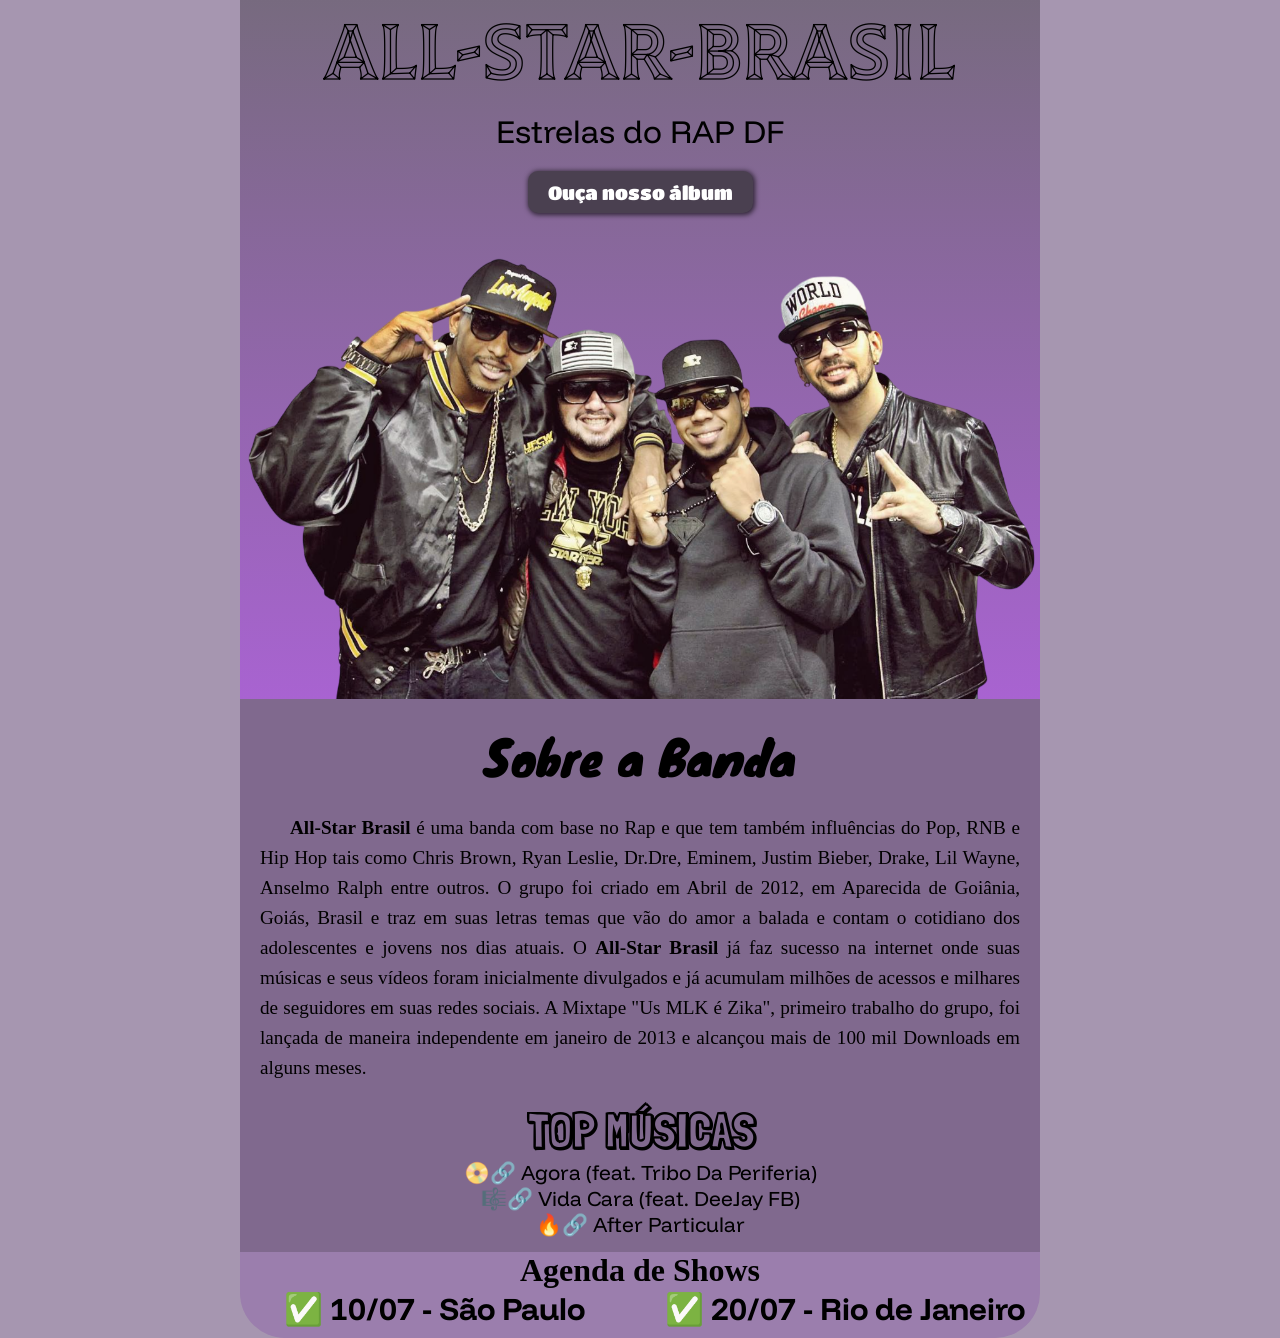
==== index.html @ 801ed087 "adicionando o site all star brasil" ====
<!DOCTYPE html>
<html lang="pt-br">
<head>
    <meta charset="UTF-8">
    <meta name="viewport" content="width=device-width, initial-scale=1.0">
    <link rel="shortcut icon" href="imagens/estrela-favicon.ico" type="image/x-icon">
    <link rel="stylesheet" href="estilo/style.css">
    <title>All-Star-Brasil</title>
</head>
<body>
    <header>
        <div>
            <h1>ALL-STAR-BRASIL</h1>
            <p>Estrelas do RAP DF</p>
            <p class="album swing"><a href="https://open.spotify.com/playlist/37i9dQZF1DZ06evO4xycq4" target="_blank" rel="external">Ouça nosso álbum</a></p>
            <img src="imagens/All_divulgacao-Photoroom.png" alt="Foto Banda">
        </div>
    </header>

    <main>
        <h2>Sobre a Banda</h2>

        <article>
            <strong>All-Star Brasil</strong> é uma banda com base no Rap e que tem também influências do Pop, RNB e Hip Hop tais como Chris Brown, Ryan Leslie, Dr.Dre, Eminem, Justim Bieber, Drake, Lil Wayne, Anselmo Ralph entre outros.
            O grupo foi criado em Abril de 2012, em Aparecida de Goiânia, Goiás, Brasil e traz em suas letras temas que vão do amor a balada e contam o cotidiano dos adolescentes e jovens nos dias atuais. 
            O <strong>All-Star Brasil</strong> já faz sucesso na internet onde suas músicas e seus vídeos foram inicialmente divulgados e já acumulam milhões de acessos e milhares de seguidores em suas redes sociais. A Mixtape "Us MLK é Zika", primeiro trabalho do grupo, foi lançada de maneira independente em janeiro de 2013 e alcançou mais de 100 mil Downloads em alguns meses.
        </article>
        
        <aside>

            <h3>TOP MÚSICAS</h3>
                <ul>
                    <li class="top1"><a href="https://www.youtube.com/watch?v=4avT7yRLXm8&list=RD4avT7yRLXm8&start_radio=1" target="_blank" rel="external">Agora (feat. Tribo Da Periferia)</a></li>

                    <li class="top2"><a href="https://www.youtube.com/watch?v=x7hxLro4OG8&list=RDx7hxLro4OG8&start_radio=1&ab_channel=DeeJayFB" target="_blank" rel="external">Vida Cara (feat. DeeJay FB)</a></li>

                    <li class="top3"><a href="https://www.youtube.com/watch?v=cutgvBGDSqw&list=RDcutgvBGDSqw&start_radio=1&ab_channel=LucasLucco" target="_blank" rel="external">After Particular</a></li>
                </ul>
        </aside>
    </main>

    <footer>
        <h1>Agenda de Shows</h1>
        <ul>
            <li>10/07 - São Paulo</li>
            <li>20/07 - Rio de Janeiro</li>
        </ul>
    </footer>
</body>
</html>
---- estilo/style.css ----
@charset "UTF-8";

@import url('https://fonts.googleapis.com/css2?family=Tilt+Prism&display=swap');

@import url('https://fonts.googleapis.com/css2?family=Funnel+Display:wght@300..800&display=swap');

@import url('https://fonts.googleapis.com/css2?family=Titan+One&display=swap');

@import url('https://fonts.googleapis.com/css2?family=Knewave&display=swap');

@import url('https://fonts.googleapis.com/css2?family=Londrina+Shadow&display=swap');

@keyframes swing-animation {
    0% {
      transform: scale(1);
    }
    50% {
      transform: scale(1.1); /* Aumenta 20% */
    }
    100% {
      transform: scale(1);
    }
  }

*{
    padding: 0px;
    margin: 0px;
}

:root {
    --cor0: #2A1138;
    --cor1: #4A4050;
    --cor2: #6A4E7A;
    --cor3: #AB23FA;
    --cor4: #854EA5;
    --cor5: #9B40CF;
}

body {
    background-color: #6a4e7a97;
    max-width: 800px;
    min-width: 300px;
    margin: auto;
}

header {
    background-image: linear-gradient(to bottom, #4a405082, #ab23fa71);
}
header div {
    width: 100%;
    height: auto;
    position: relative;
    display: flex;
    flex-direction: column;
    align-items: center;
    text-align: center;
    padding: 0px;
    gap: 10px;
}
header > div > h1 {
    text-align: center;
    font-family: "Tilt Prism", sans-serif;
    font-size: 5em;
    
}
header > div > p {
    text-align: center;
    font-family: "Funnel Display", sans-serif;
    font-size: 2em;

}
.album {
    background-color: #4a4050;
    font-family: "Titan One", sans-serif;
    box-shadow: 1px 1px 5px 1px rgba(0, 0, 0, 0.651);
    display: inline-block;
    color: white;
    text-align: center;
    font-size: 1.2em;
    padding: 10px 20px;
    border-radius: 10px;
    margin-top: 10px;
}

.swing {
  animation: swing-animation 1s ease-out infinite;
}

header a {
    text-decoration: none;
    color: white;
}

header > div > p.album > a:hover {
    color: var(--cor0);
}

header > div > p.album:hover {
    background-color: var(--cor3);
    color: var(--cor0);
    transition-duration: 0.5s;
}

header > div > img {
     width: 100%;
    height: auto;
    object-fit: cover;
}

main {
    background-color: #6a4e7a9e;
    max-width: 800px;
    min-width: 300px;
    margin: auto;
}
main > h2 {
    font-size: 3em;
    font-family: "Knewave", system-ui;
    font-weight: normal;
    text-align: center;
    padding-top: 20px;
}

main article {
    text-align: justify;
    line-height: 30px;
    font-size: 1.2em;
    padding: 20px;
    margin: auto;
    text-indent: 30px;
}

main > article > strong {
    text-align: bolder;
}

main > aside > h3, ul {
    text-align: center;
    font-family: "Funnel Display", sans-serif;
    font-size: 1.3em;
}

main > aside > h3 {
    font-family: "Londrina Shadow", sans-serif;
    font-size: 3em;
}

main > aside {
    padding-bottom: 15px;
}

main > aside > ul > li > a {
    text-decoration: none;
    color: black;
}

main > aside > ul > li > a:hover {
    text-decoration: underline;
}

.top1 {
    list-style-type: "\1F4C0\1F517\00A0";
    list-style-position: inside;
}
.top2 {
    list-style-type: "\1F3BC\1F517\00A0";
    list-style-position: inside;
}
.top3 {
    list-style-type: "\1F525\1F517\00A0";
    list-style-position: inside;
}

footer {
    background-color: #854ea555;
    border-radius: 0px 0px 45px 45px;
}
footer > h1 {
    text-align: center;
}
footer > ul {
    list-style-type: "\2705\00A0";
    list-style-position: inside;
    columns: 2;
    padding-bottom: 10px;
}
footer > ul > li {
    font-size: 1.5em;
    font-weight: bold;
}
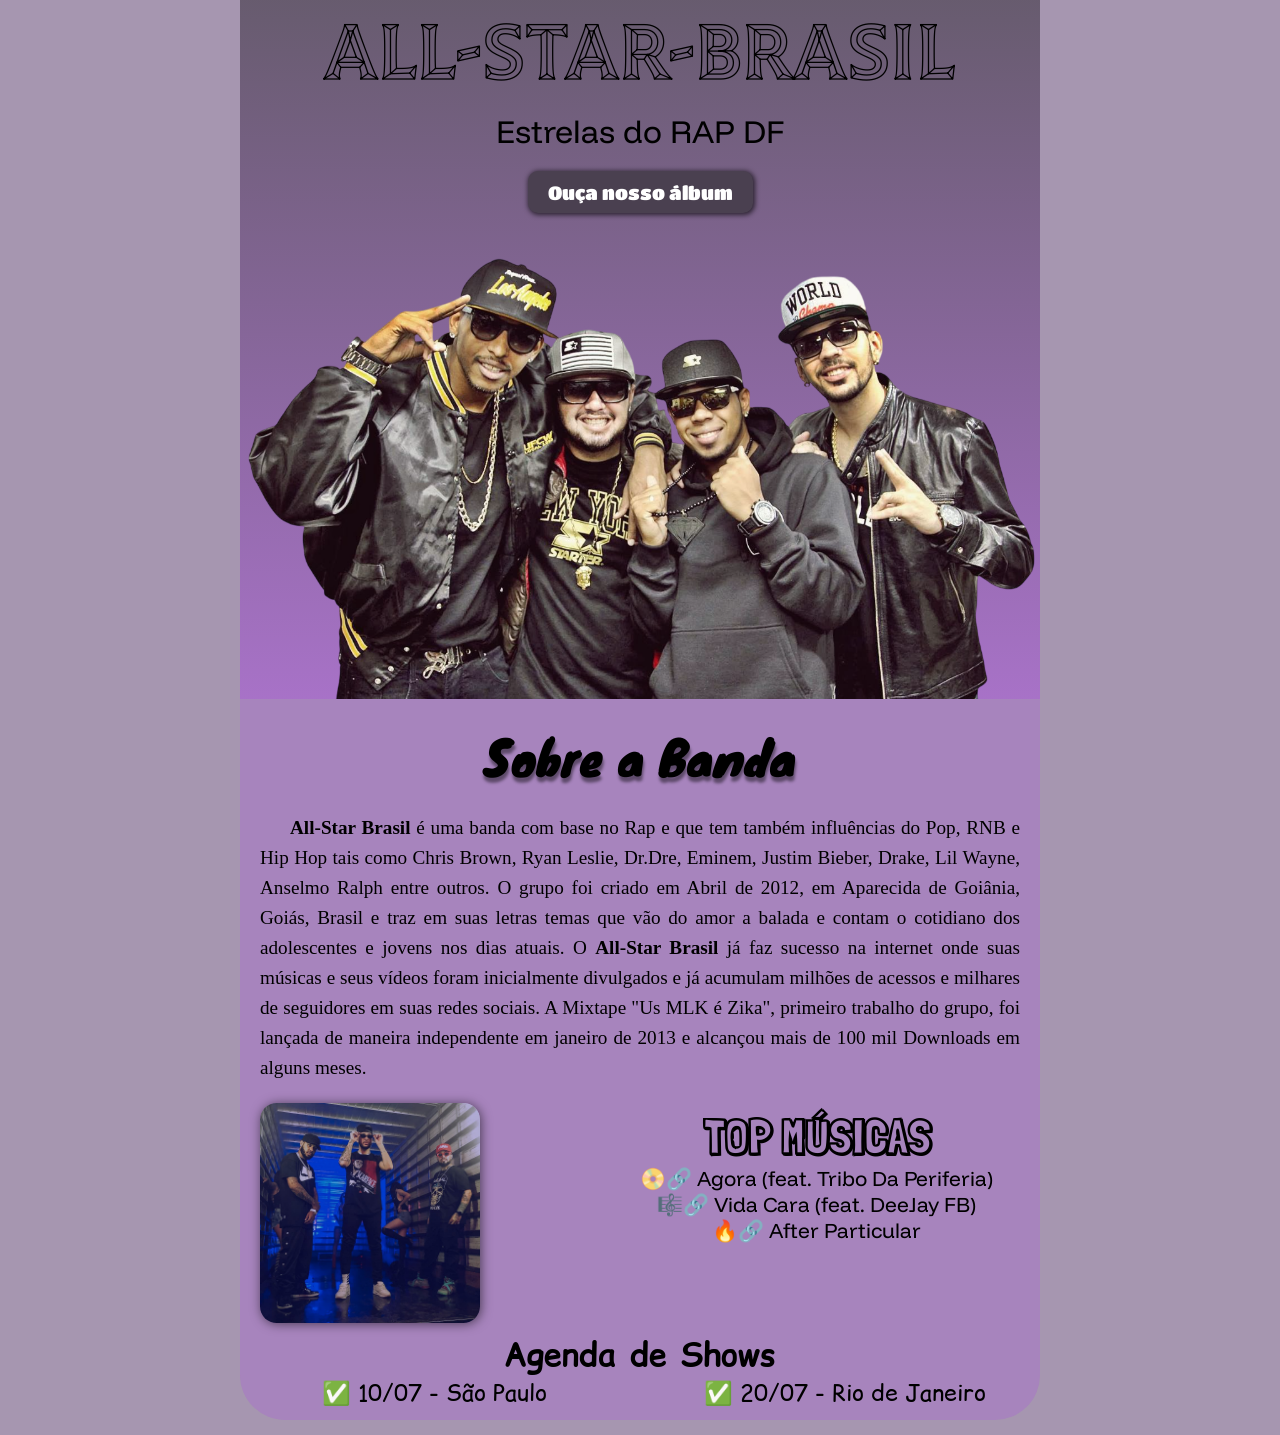
==== commit 063498c7: "adicionado foto ao lado do top musicas" ====
--- a/index.html
+++ b/index.html
@@ -26,16 +26,20 @@
             O <strong>All-Star Brasil</strong> já faz sucesso na internet onde suas músicas e seus vídeos foram inicialmente divulgados e já acumulam milhões de acessos e milhares de seguidores em suas redes sociais. A Mixtape "Us MLK é Zika", primeiro trabalho do grupo, foi lançada de maneira independente em janeiro de 2013 e alcançou mais de 100 mil Downloads em alguns meses.
         </article>
         
-        <aside>
+        <aside id="container">
 
-            <h3>TOP MÚSICAS</h3>
-                <ul>
-                    <li class="top1"><a href="https://www.youtube.com/watch?v=4avT7yRLXm8&list=RD4avT7yRLXm8&start_radio=1" target="_blank" rel="external">Agora (feat. Tribo Da Periferia)</a></li>
+            <div id="foto">
+                <img src="imagens/grupo.jpg" alt="">
+            </div>
 
-                    <li class="top2"><a href="https://www.youtube.com/watch?v=x7hxLro4OG8&list=RDx7hxLro4OG8&start_radio=1&ab_channel=DeeJayFB" target="_blank" rel="external">Vida Cara (feat. DeeJay FB)</a></li>
-
-                    <li class="top3"><a href="https://www.youtube.com/watch?v=cutgvBGDSqw&list=RDcutgvBGDSqw&start_radio=1&ab_channel=LucasLucco" target="_blank" rel="external">After Particular</a></li>
-                </ul>
+            <div id="conteudo">
+                <h3>TOP MÚSICAS</h3>
+                    <ul>
+                        <li class="top1"><a href="https://www.youtube.com/watch?v=4avT7yRLXm8&list=RD4avT7yRLXm8&start_radio=1" target="_blank" rel="external">Agora (feat. Tribo Da Periferia)</a></li>
+                        <li class="top2"><a href="https://www.youtube.com/watch?v=x7hxLro4OG8&list=RDx7hxLro4OG8&start_radio=1&ab_channel=DeeJayFB" target="_blank" rel="external">Vida Cara (feat. DeeJay FB)</a></li>
+                        <li class="top3"><a href="https://www.youtube.com/watch?v=cutgvBGDSqw&list=RDcutgvBGDSqw&start_radio=1&ab_channel=LucasLucco" target="_blank" rel="external">After Particular</a></li>
+                    </ul>
+            </div>
         </aside>
     </main>
 
--- a/estilo/style.css
+++ b/estilo/style.css
@@ -9,6 +9,8 @@
 @import url('https://fonts.googleapis.com/css2?family=Knewave&display=swap');
 
 @import url('https://fonts.googleapis.com/css2?family=Londrina+Shadow&display=swap');
+
+@import url('https://fonts.googleapis.com/css2?family=Comic+Relief:wght@400;700&display=swap');
 
 @keyframes swing-animation {
     0% {
@@ -41,10 +43,11 @@
     max-width: 800px;
     min-width: 300px;
     margin: auto;
+    padding-bottom: 15px;
 }
 
 header {
-    background-image: linear-gradient(to bottom, #4a405082, #ab23fa71);
+    background-image: linear-gradient(to bottom, #4a4050ae, #ab23fa50);
 }
 header div {
     width: 100%;
@@ -108,16 +111,18 @@
 }
 
 main {
-    background-color: #6a4e7a9e;
+    background-color: #ab23fa28;
     max-width: 800px;
     min-width: 300px;
     margin: auto;
+    padding-bottom: 10px;
 }
 main > h2 {
     font-size: 3em;
     font-family: "Knewave", system-ui;
     font-weight: normal;
     text-align: center;
+    text-shadow: 1px 5px 3px rgba(0, 0, 0, 0.44);
     padding-top: 20px;
 }
 
@@ -134,27 +139,27 @@
     text-align: bolder;
 }
 
-main > aside > h3, ul {
+main > aside > div > h3, ul {
     text-align: center;
     font-family: "Funnel Display", sans-serif;
     font-size: 1.3em;
 }
 
-main > aside > h3 {
+main > aside > div > h3 {
     font-family: "Londrina Shadow", sans-serif;
     font-size: 3em;
 }
 
-main > aside {
+main > aside > div {
     padding-bottom: 15px;
 }
 
-main > aside > ul > li > a {
+main > aside > div > ul > li > a {
     text-decoration: none;
     color: black;
 }
 
-main > aside > ul > li > a:hover {
+main > aside > div > ul > li > a:hover {
     text-decoration: underline;
 }
 
@@ -171,12 +176,40 @@
     list-style-position: inside;
 }
 
+#container {
+    position: relative;
+    display: flex;
+    padding-left: 10px;
+}
+
+#conteudo {
+    position: absolute;
+    left: 50%;
+    top: 3%;
+    padding: 0px 0px 0px 0px;
+    transform: translate(-50% -50%);
+}
+
+#foto > img {
+    max-width: 200px;
+    position: relative;
+    left: 10%;
+    top: 5%;
+    border-radius: 15px;
+    box-shadow: 1px 1px 10px rgba(0, 0, 0, 0.555);
+    transform: scale(1.1);
+    
+}
+
 footer {
-    background-color: #854ea555;
+    background-color: #ab23fa28;
     border-radius: 0px 0px 45px 45px;
+    margin: auto;
+    padding-bottom: 1px;
 }
 footer > h1 {
     text-align: center;
+    font-family: "Comic Relief", sans-serif;
 }
 footer > ul {
     list-style-type: "\2705\00A0";
@@ -185,6 +218,7 @@
     padding-bottom: 10px;
 }
 footer > ul > li {
-    font-size: 1.5em;
-    font-weight: bold;
+    font-size: 1.1em;
+    font-family: "Comic Relief", sans-serif;
+    font-weight: normal;
 }
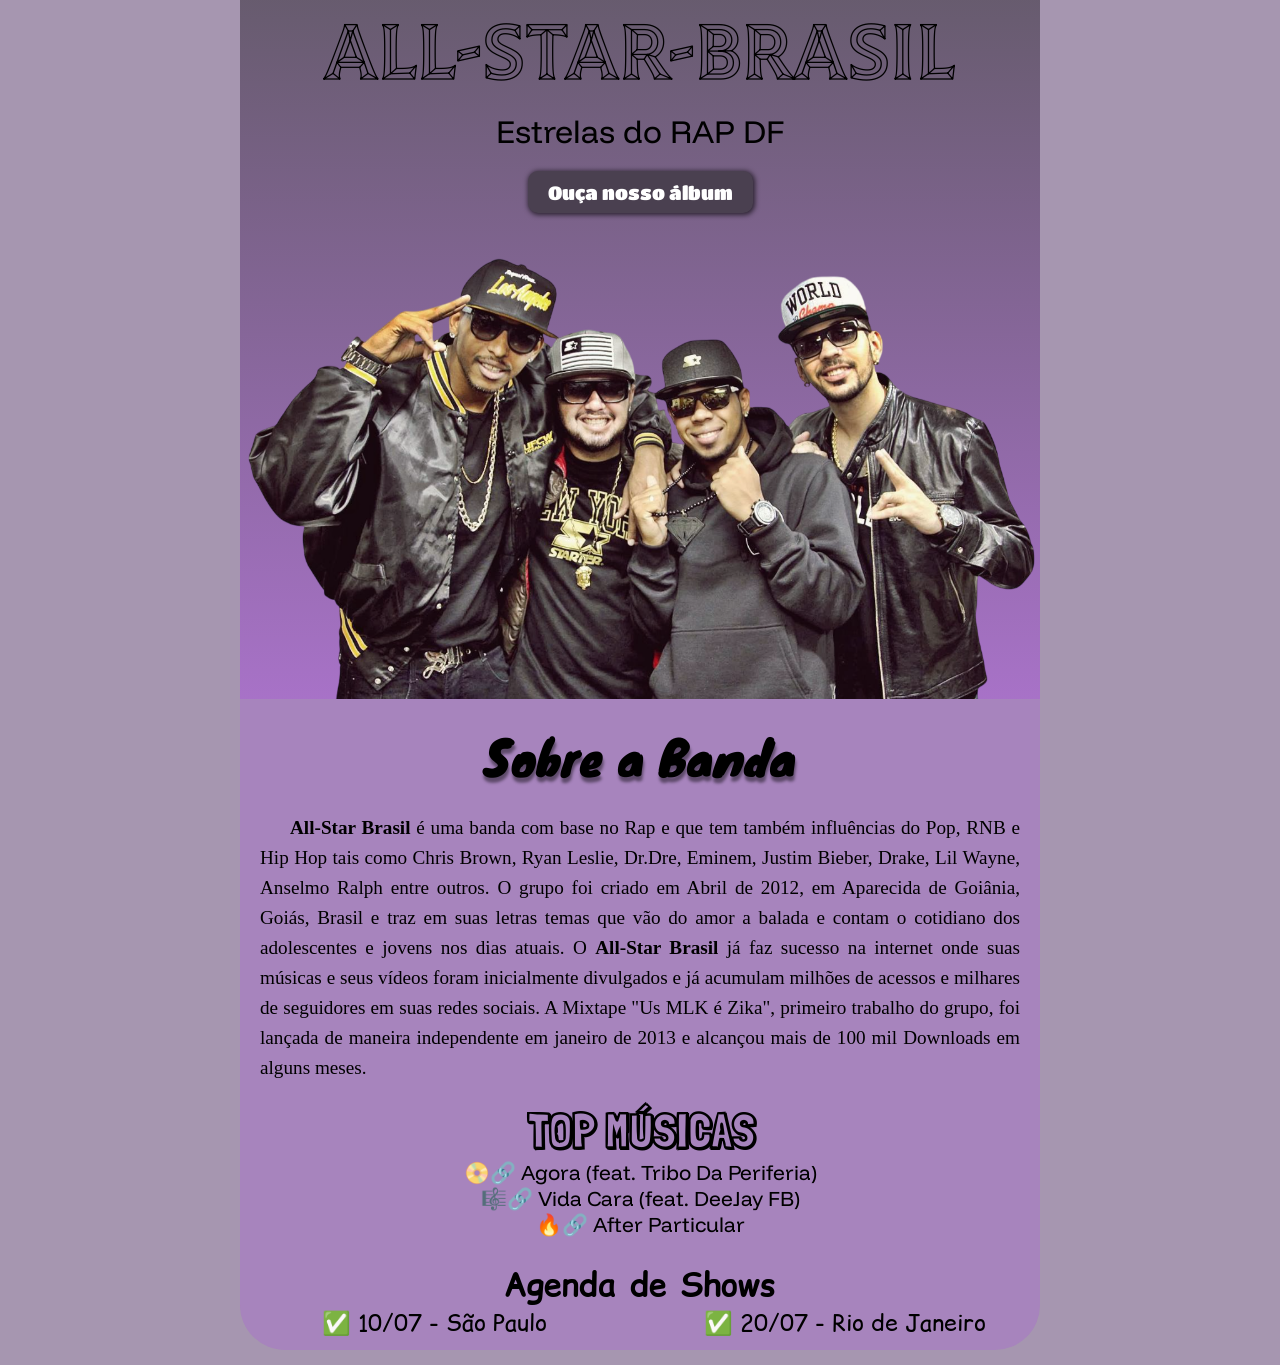
==== commit 6698f6d1: "." ====
--- a/index.html
+++ b/index.html
@@ -28,10 +28,6 @@
         
         <aside id="container">
 
-            <div id="foto">
-                <img src="imagens/grupo.jpg" alt="">
-            </div>
-
             <div id="conteudo">
                 <h3>TOP MÚSICAS</h3>
                     <ul>
--- a/estilo/style.css
+++ b/estilo/style.css
@@ -176,31 +176,6 @@
     list-style-position: inside;
 }
 
-#container {
-    position: relative;
-    display: flex;
-    padding-left: 10px;
-}
-
-#conteudo {
-    position: absolute;
-    left: 50%;
-    top: 3%;
-    padding: 0px 0px 0px 0px;
-    transform: translate(-50% -50%);
-}
-
-#foto > img {
-    max-width: 200px;
-    position: relative;
-    left: 10%;
-    top: 5%;
-    border-radius: 15px;
-    box-shadow: 1px 1px 10px rgba(0, 0, 0, 0.555);
-    transform: scale(1.1);
-    
-}
-
 footer {
     background-color: #ab23fa28;
     border-radius: 0px 0px 45px 45px;
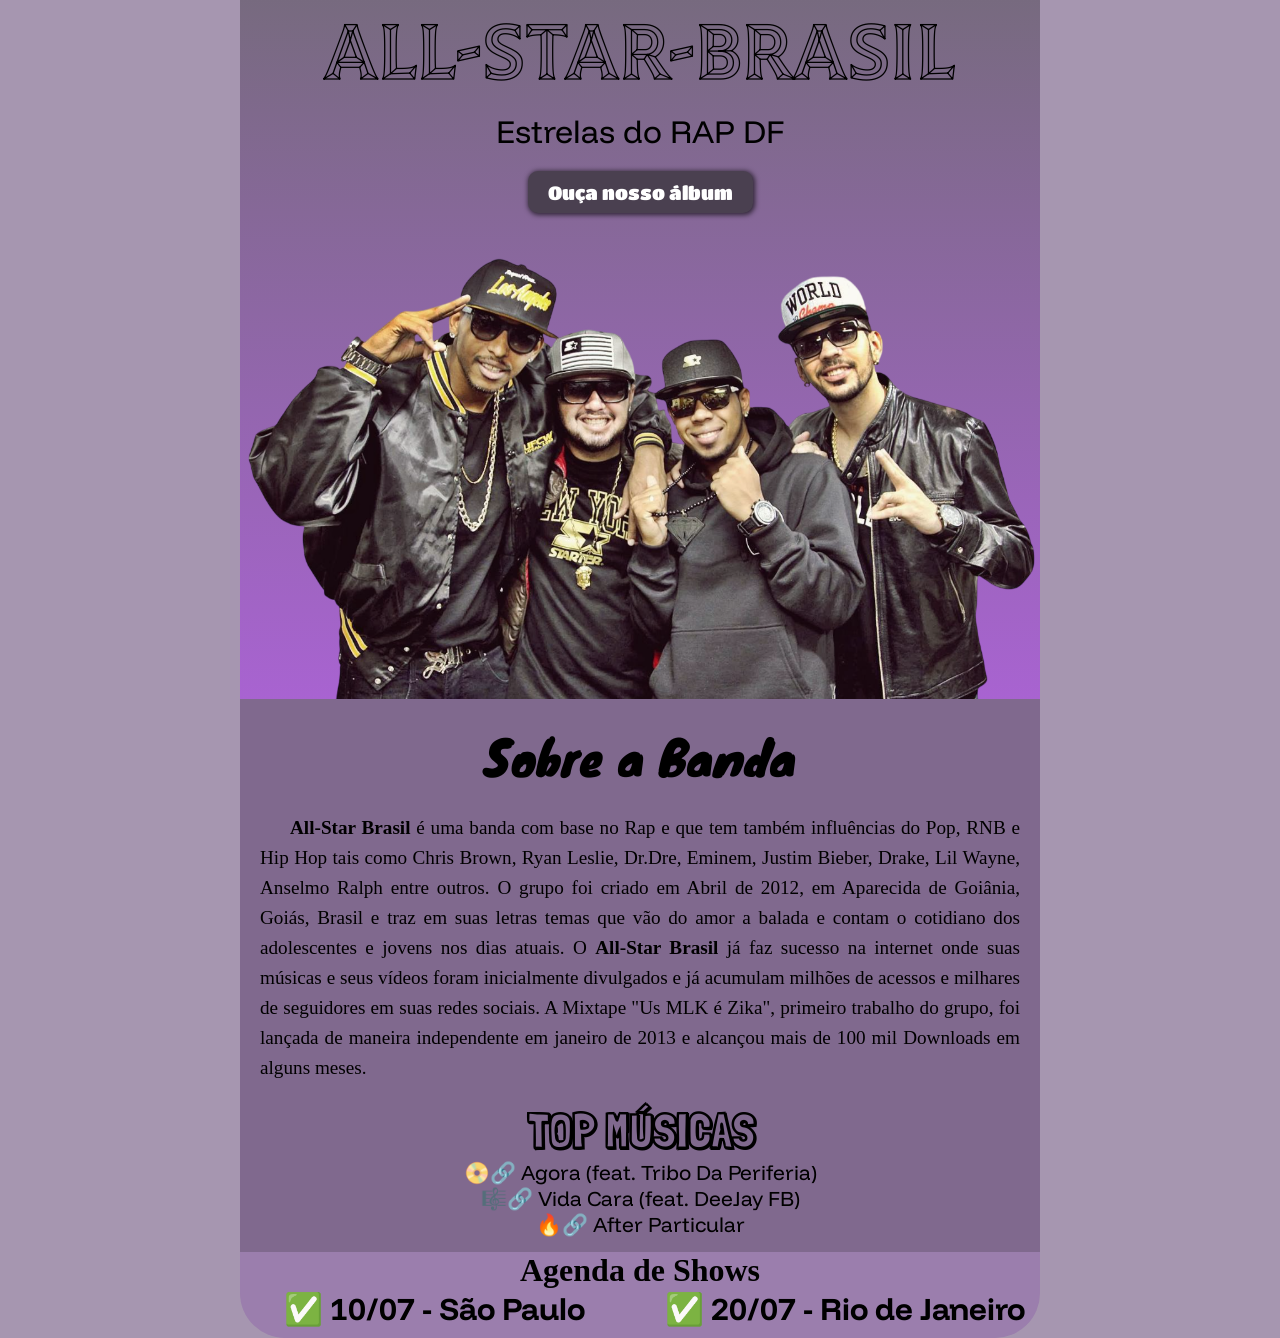
==== commit 938b2203: "att" ====
--- a/index.html
+++ b/index.html
@@ -26,16 +26,16 @@
             O <strong>All-Star Brasil</strong> já faz sucesso na internet onde suas músicas e seus vídeos foram inicialmente divulgados e já acumulam milhões de acessos e milhares de seguidores em suas redes sociais. A Mixtape "Us MLK é Zika", primeiro trabalho do grupo, foi lançada de maneira independente em janeiro de 2013 e alcançou mais de 100 mil Downloads em alguns meses.
         </article>
         
-        <aside id="container">
+        <aside>
 
-            <div id="conteudo">
-                <h3>TOP MÚSICAS</h3>
-                    <ul>
-                        <li class="top1"><a href="https://www.youtube.com/watch?v=4avT7yRLXm8&list=RD4avT7yRLXm8&start_radio=1" target="_blank" rel="external">Agora (feat. Tribo Da Periferia)</a></li>
-                        <li class="top2"><a href="https://www.youtube.com/watch?v=x7hxLro4OG8&list=RDx7hxLro4OG8&start_radio=1&ab_channel=DeeJayFB" target="_blank" rel="external">Vida Cara (feat. DeeJay FB)</a></li>
-                        <li class="top3"><a href="https://www.youtube.com/watch?v=cutgvBGDSqw&list=RDcutgvBGDSqw&start_radio=1&ab_channel=LucasLucco" target="_blank" rel="external">After Particular</a></li>
-                    </ul>
-            </div>
+            <h3>TOP MÚSICAS</h3>
+                <ul>
+                    <li class="top1"><a href="https://www.youtube.com/watch?v=4avT7yRLXm8&list=RD4avT7yRLXm8&start_radio=1" target="_blank" rel="external">Agora (feat. Tribo Da Periferia)</a></li>
+
+                    <li class="top2"><a href="https://www.youtube.com/watch?v=x7hxLro4OG8&list=RDx7hxLro4OG8&start_radio=1&ab_channel=DeeJayFB" target="_blank" rel="external">Vida Cara (feat. DeeJay FB)</a></li>
+
+                    <li class="top3"><a href="https://www.youtube.com/watch?v=cutgvBGDSqw&list=RDcutgvBGDSqw&start_radio=1&ab_channel=LucasLucco" target="_blank" rel="external">After Particular</a></li>
+                </ul>
         </aside>
     </main>
 
--- a/estilo/style.css
+++ b/estilo/style.css
@@ -9,8 +9,6 @@
 @import url('https://fonts.googleapis.com/css2?family=Knewave&display=swap');
 
 @import url('https://fonts.googleapis.com/css2?family=Londrina+Shadow&display=swap');
-
-@import url('https://fonts.googleapis.com/css2?family=Comic+Relief:wght@400;700&display=swap');
 
 @keyframes swing-animation {
     0% {
@@ -43,11 +41,10 @@
     max-width: 800px;
     min-width: 300px;
     margin: auto;
-    padding-bottom: 15px;
 }
 
 header {
-    background-image: linear-gradient(to bottom, #4a4050ae, #ab23fa50);
+    background-image: linear-gradient(to bottom, #4a405082, #ab23fa71);
 }
 header div {
     width: 100%;
@@ -111,18 +108,16 @@
 }
 
 main {
-    background-color: #ab23fa28;
+    background-color: #6a4e7a9e;
     max-width: 800px;
     min-width: 300px;
     margin: auto;
-    padding-bottom: 10px;
 }
 main > h2 {
     font-size: 3em;
     font-family: "Knewave", system-ui;
     font-weight: normal;
     text-align: center;
-    text-shadow: 1px 5px 3px rgba(0, 0, 0, 0.44);
     padding-top: 20px;
 }
 
@@ -139,27 +134,27 @@
     text-align: bolder;
 }
 
-main > aside > div > h3, ul {
+main > aside > h3, ul {
     text-align: center;
     font-family: "Funnel Display", sans-serif;
     font-size: 1.3em;
 }
 
-main > aside > div > h3 {
+main > aside > h3 {
     font-family: "Londrina Shadow", sans-serif;
     font-size: 3em;
 }
 
-main > aside > div {
+main > aside {
     padding-bottom: 15px;
 }
 
-main > aside > div > ul > li > a {
+main > aside > ul > li > a {
     text-decoration: none;
     color: black;
 }
 
-main > aside > div > ul > li > a:hover {
+main > aside > ul > li > a:hover {
     text-decoration: underline;
 }
 
@@ -177,14 +172,11 @@
 }
 
 footer {
-    background-color: #ab23fa28;
+    background-color: #854ea555;
     border-radius: 0px 0px 45px 45px;
-    margin: auto;
-    padding-bottom: 1px;
 }
 footer > h1 {
     text-align: center;
-    font-family: "Comic Relief", sans-serif;
 }
 footer > ul {
     list-style-type: "\2705\00A0";
@@ -193,7 +185,6 @@
     padding-bottom: 10px;
 }
 footer > ul > li {
-    font-size: 1.1em;
-    font-family: "Comic Relief", sans-serif;
-    font-weight: normal;
+    font-size: 1.5em;
+    font-weight: bold;
 }
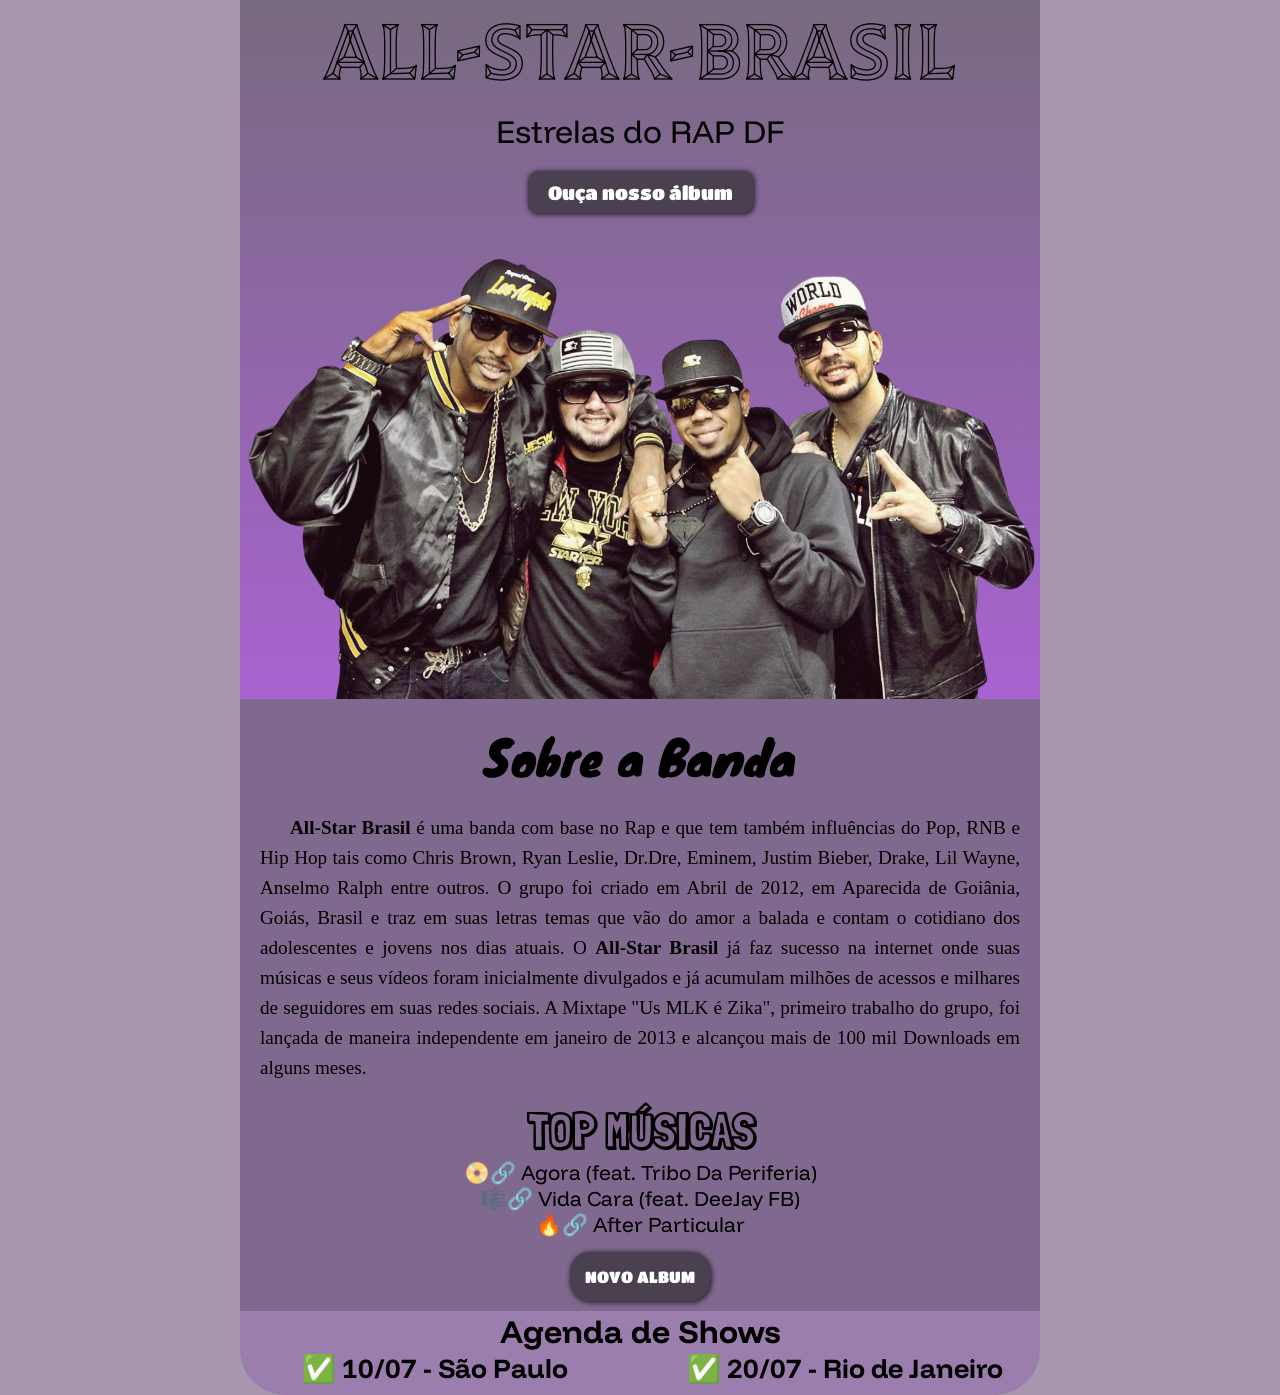
==== commit 787f5706: "alterações" ====
--- a/index.html
+++ b/index.html
@@ -37,6 +37,9 @@
                     <li class="top3"><a href="https://www.youtube.com/watch?v=cutgvBGDSqw&list=RDcutgvBGDSqw&start_radio=1&ab_channel=LucasLucco" target="_blank" rel="external">After Particular</a></li>
                 </ul>
         </aside>
+        <div class="swing saibamais">
+            <p class="saibamais"><a href="">NOVO ALBUM</a></p>
+        </div>
     </main>
 
     <footer>
--- a/estilo/style.css
+++ b/estilo/style.css
@@ -112,6 +112,7 @@
     max-width: 800px;
     min-width: 300px;
     margin: auto;
+    padding-bottom: 10px;
 }
 main > h2 {
     font-size: 3em;
@@ -171,12 +172,40 @@
     list-style-position: inside;
 }
 
+main > div {
+    background-color: black;
+    text-align: end;
+    padding: 15px;
+    margin: auto;
+    width: fit-content;
+    background-color: #4a4050;
+    font-family: "Titan One", sans-serif;
+    border-radius: 20px;
+    box-shadow: 1px 1px 5px 1px rgba(0, 0, 0, 0.651);
+}
+
+main > div > p > a {
+    color: white;
+    text-decoration: none;
+    display: block;
+}
+
+main > div > p > a:hover {
+    color: var(--cor0);
+}
+
+main > div:hover {
+    background-color: var(--cor3);
+    color: var(--cor0);
+}
+
 footer {
     background-color: #854ea555;
     border-radius: 0px 0px 45px 45px;
 }
 footer > h1 {
     text-align: center;
+    font-family: "Funnel Display", sans-serif;
 }
 footer > ul {
     list-style-type: "\2705\00A0";
@@ -185,6 +214,6 @@
     padding-bottom: 10px;
 }
 footer > ul > li {
-    font-size: 1.5em;
+    font-size: 1.3em;
     font-weight: bold;
 }
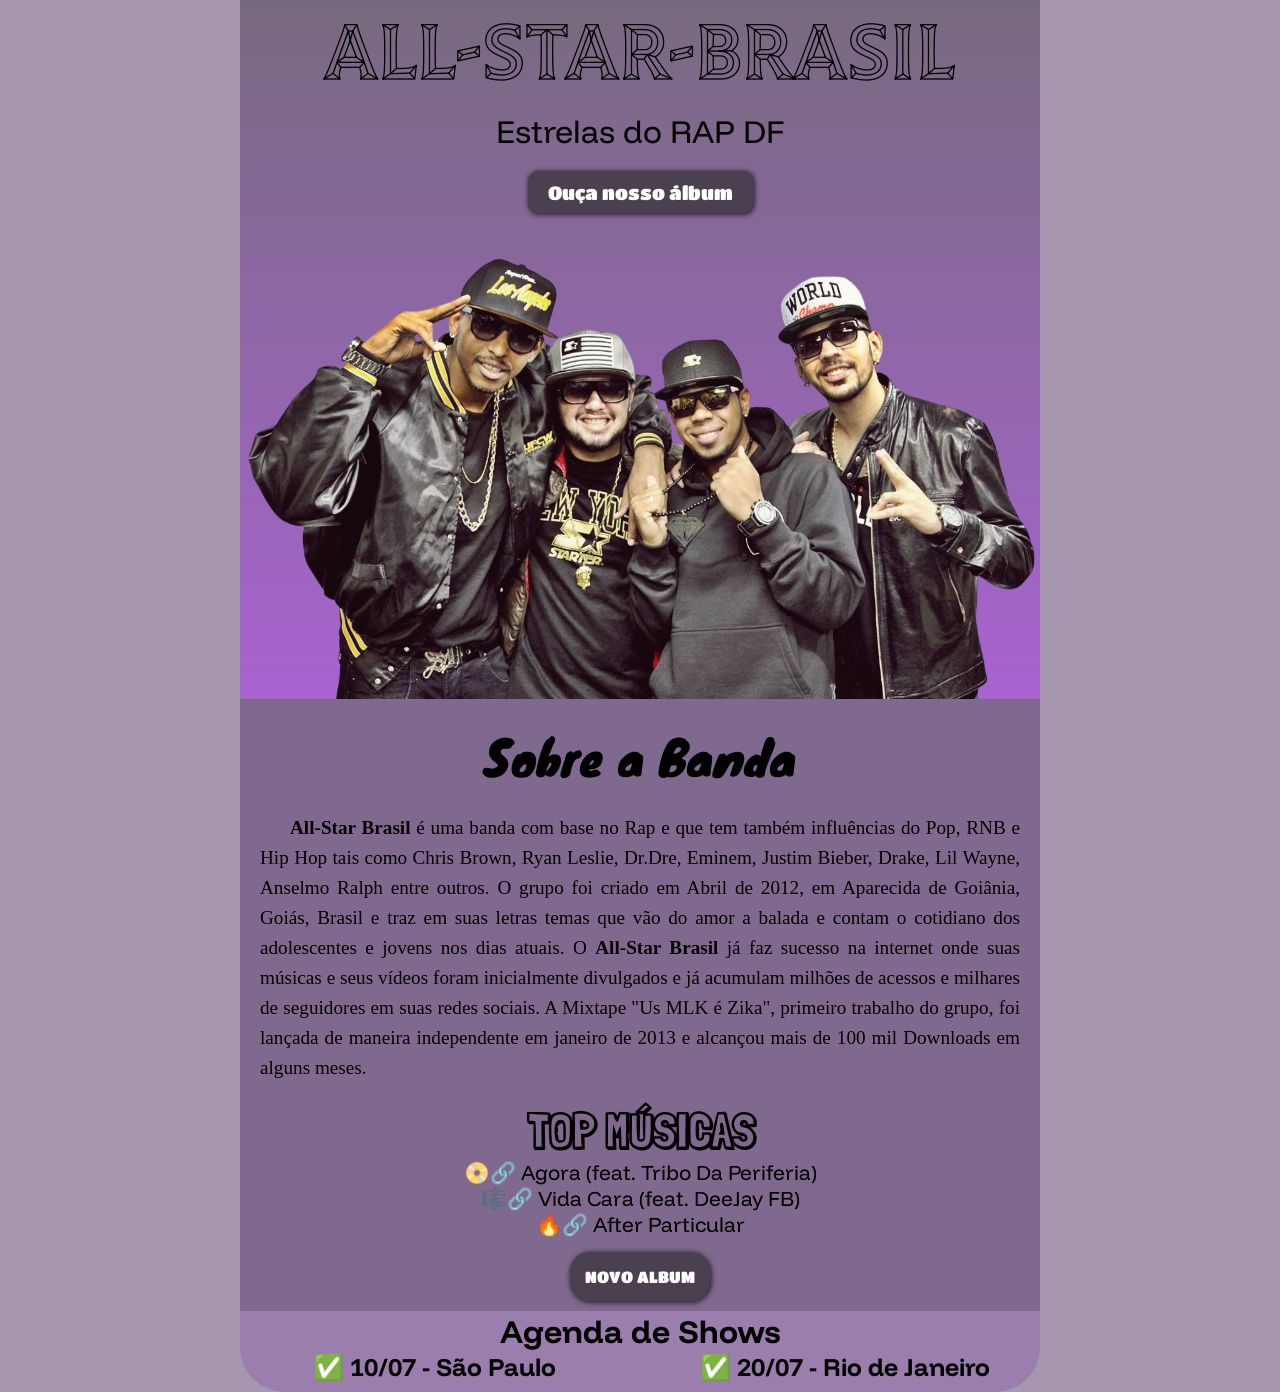
==== commit a53c8c9e: "criação do link do novo album" ====
--- a/index.html
+++ b/index.html
@@ -38,7 +38,7 @@
                 </ul>
         </aside>
         <div class="swing saibamais">
-            <p class="saibamais"><a href="">NOVO ALBUM</a></p>
+            <p class="saibamais"><a href="albumnovo.html" rel="next">NOVO ALBUM</a></p>
         </div>
     </main>
 
--- a/estilo/style.css
+++ b/estilo/style.css
@@ -214,6 +214,6 @@
     padding-bottom: 10px;
 }
 footer > ul > li {
-    font-size: 1.3em;
+    font-size: 1.2em;
     font-weight: bold;
 }
